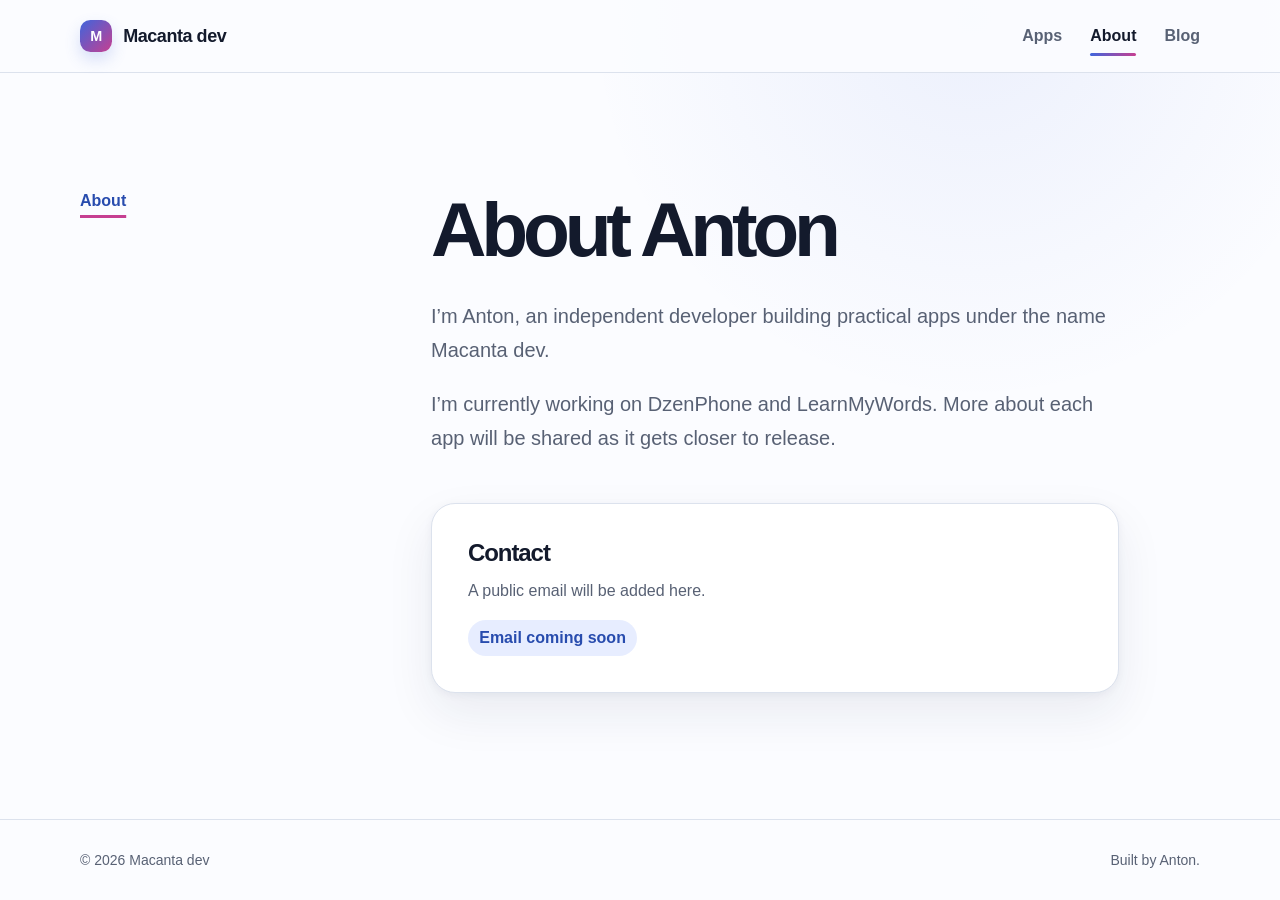
==== about/index.html @ 73a8bac7 "Build Macanta dev portfolio pages" ====
<!doctype html>
<html lang="en">
  <head>
    <meta charset="utf-8">
    <meta name="viewport" content="width=device-width, initial-scale=1">
    <meta
      name="description"
      content="About Anton, the independent developer behind Macanta dev."
    >
    <meta name="theme-color" content="#fbfcff">
    <title>About Anton — Macanta dev</title>
    <link rel="canonical" href="https://macanton.github.io/macanta-dev/about/">
    <link rel="icon" type="image/svg+xml" href="../assets/favicon.svg">
    <link rel="stylesheet" href="../styles.css">
  </head>
  <body>
    <a class="skip-link" href="#main-content">Skip to content</a>

    <header class="site-header">
      <div class="site-shell header-content">
        <a class="brand" href="../" aria-label="Macanta dev home">
          <span class="brand-mark" aria-hidden="true">M</span>
          <span>Macanta dev</span>
        </a>

        <nav class="primary-nav" aria-label="Primary navigation">
          <ul>
            <li><a href="../">Apps</a></li>
            <li><a href="./" aria-current="page">About</a></li>
            <li><a href="../blog/">Blog</a></li>
          </ul>
        </nav>
      </div>
    </header>

    <main id="main-content" tabindex="-1">
      <div class="content-page site-shell">
        <p class="page-kicker">About</p>

        <article class="article-content">
          <h1>About Anton</h1>
          <p>
            I’m Anton, an independent developer building practical apps under
            the name Macanta dev.
          </p>
          <p>
            I’m currently working on DzenPhone and LearnMyWords. More about each
            app will be shared as it gets closer to release.
          </p>

          <section class="contact-card" aria-labelledby="contact-title">
            <h2 id="contact-title">Contact</h2>
            <p>A public email will be added here.</p>
            <span class="email-status">Email coming soon</span>
          </section>
        </article>
      </div>
    </main>

    <footer class="site-footer">
      <div class="site-shell footer-content">
        <p>&copy; <time datetime="2026">2026</time> Macanta dev</p>
        <p>Built by Anton.</p>
      </div>
    </footer>
  </body>
</html>
---- styles.css ----
:root {
  color-scheme: light;
  --color-background: #fbfcff;
  --color-surface: #ffffff;
  --color-text: #131a2c;
  --color-text-muted: #586174;
  --color-accent: #3f65dc;
  --color-accent-strong: #284cae;
  --color-accent-soft: #e7edff;
  --color-pink: #c63f91;
  --color-border: #dce2ed;
  --color-focus: #284cae;
  --shadow-card: 0 1.25rem 3rem rgba(24, 38, 72, 0.08),
    0 0.125rem 0.5rem rgba(24, 38, 72, 0.05);
  --page-width: 70rem;
  --radius-card: 1.5rem;
  --radius-icon: 1.25rem;
}

*,
*::before,
*::after {
  box-sizing: border-box;
}

html {
  min-width: 20rem;
  background: var(--color-background);
  font-family:
    Inter, ui-sans-serif, -apple-system, BlinkMacSystemFont, "Segoe UI", sans-serif;
  -webkit-font-smoothing: antialiased;
  -moz-osx-font-smoothing: grayscale;
}

body {
  min-height: 100vh;
  margin: 0;
  display: flex;
  flex-direction: column;
  color: var(--color-text);
  background:
    radial-gradient(circle at 76% 2%, rgba(63, 101, 220, 0.08), transparent 24rem),
    var(--color-background);
  font-size: 1rem;
  line-height: 1.6;
}

a {
  color: var(--color-accent-strong);
  text-decoration-thickness: from-font;
  text-underline-position: from-font;
}

a:focus-visible,
[tabindex="-1"]:focus-visible {
  outline: 0.1875rem solid var(--color-focus);
  outline-offset: 0.25rem;
}

main[tabindex="-1"]:focus-visible {
  outline: none;
}

::selection {
  color: var(--color-text);
  background: #dfe7ff;
}

.site-shell {
  width: min(var(--page-width), calc(100% - 3rem));
  margin-inline: auto;
}

.skip-link {
  position: fixed;
  z-index: 100;
  inset-block-start: 0.75rem;
  inset-inline-start: 0.75rem;
  padding: 0.65rem 0.9rem;
  border-radius: 0.625rem;
  color: #ffffff;
  background: var(--color-text);
  font-weight: 700;
  transform: translateY(-200%);
  transition: transform 120ms ease-out;
}

.skip-link:focus {
  transform: translateY(0);
}

.site-header {
  border-bottom: 0.0625rem solid var(--color-border);
  background: rgba(251, 252, 255, 0.92);
}

.header-content {
  min-height: 4.5rem;
  display: flex;
  align-items: center;
  justify-content: space-between;
  gap: 2rem;
}

.brand {
  min-height: 2.75rem;
  display: inline-flex;
  align-items: center;
  gap: 0.7rem;
  color: var(--color-text);
  font-size: 1.125rem;
  font-weight: 700;
  letter-spacing: -0.025em;
  text-decoration: none;
  white-space: nowrap;
}

.brand-mark {
  width: 2rem;
  aspect-ratio: 1;
  display: grid;
  place-items: center;
  border-radius: 0.65rem;
  color: #ffffff;
  background: linear-gradient(135deg, var(--color-accent), var(--color-pink));
  box-shadow: 0 0.45rem 1rem rgba(63, 101, 220, 0.2);
  font-size: 0.9rem;
  font-weight: 800;
  line-height: 1;
}

.primary-nav ul {
  margin: 0;
  padding: 0;
  display: flex;
  align-items: center;
  gap: 1.75rem;
  list-style: none;
}

.primary-nav a {
  min-height: 2.75rem;
  display: inline-flex;
  align-items: center;
  position: relative;
  color: var(--color-text-muted);
  font-weight: 600;
  text-decoration: none;
  transition-property: color;
  transition-duration: 120ms;
}

.primary-nav a[aria-current="page"] {
  color: var(--color-text);
}

.primary-nav a[aria-current="page"]::after {
  content: "";
  position: absolute;
  inset-inline: 0;
  inset-block-end: 0.15rem;
  height: 0.1875rem;
  border-radius: 999px;
  background: linear-gradient(90deg, var(--color-accent), var(--color-pink));
}

main {
  flex: 1;
}

.apps-hero {
  max-width: 61rem;
  padding-block: clamp(5rem, 10vw, 8rem) clamp(4rem, 7vw, 6rem);
  text-align: center;
}

.eyebrow {
  margin: 0 0 0.9rem;
  color: var(--color-accent-strong);
  font-size: 0.8125rem;
  font-weight: 800;
  letter-spacing: 0.12em;
  line-height: 1.3;
  text-transform: uppercase;
}

h1,
h2,
h3,
p {
  overflow-wrap: break-word;
}

h1,
h2,
h3 {
  margin-block-start: 0;
  color: var(--color-text);
  line-height: 1.08;
  text-wrap: balance;
}

h1 {
  max-width: 15ch;
  margin: 0 auto 1.5rem;
  font-size: clamp(3rem, 7.3vw, 6rem);
  font-weight: 800;
  letter-spacing: -0.068em;
}

.gradient-text {
  color: var(--color-accent);
  background: linear-gradient(100deg, var(--color-accent) 8%, var(--color-pink) 94%);
  -webkit-background-clip: text;
  background-clip: text;
  -webkit-text-fill-color: transparent;
}

.hero-copy {
  max-width: 38rem;
  margin: 0 auto;
  color: var(--color-text-muted);
  font-size: clamp(1.0625rem, 2vw, 1.25rem);
  line-height: 1.65;
  text-wrap: pretty;
}

.app-showcase {
  padding-block-end: clamp(5rem, 9vw, 8rem);
}

.section-heading {
  display: flex;
  align-items: end;
  justify-content: space-between;
  gap: 2rem;
  margin-block-end: 1.5rem;
}

.section-heading .eyebrow {
  margin-block-end: 0.45rem;
}

h2 {
  margin-block-end: 0;
  font-size: clamp(2rem, 4vw, 2.75rem);
  font-weight: 700;
  letter-spacing: -0.045em;
}

.section-count {
  margin: 0;
  color: var(--color-text-muted);
  font-size: 0.875rem;
  font-weight: 600;
  white-space: nowrap;
}

.app-grid {
  display: grid;
  grid-template-columns: repeat(2, minmax(0, 1fr));
  gap: 1.5rem;
}

.app-card {
  min-height: 13rem;
  display: grid;
  grid-template-columns: auto minmax(0, 1fr);
  align-items: center;
  gap: 1.5rem;
  padding: 1.75rem;
  border: 0.0625rem solid var(--color-border);
  border-radius: var(--radius-card);
  background: var(--color-surface);
  box-shadow: var(--shadow-card);
}

.app-monogram {
  width: 6.5rem;
  aspect-ratio: 1;
  display: grid;
  place-items: center;
  border-radius: var(--radius-icon);
  color: #ffffff;
  box-shadow:
    inset 0 0 0 0.0625rem rgba(255, 255, 255, 0.25),
    0 0.8rem 1.8rem rgba(45, 71, 140, 0.18);
  font-size: 2.75rem;
  font-weight: 800;
  line-height: 1;
  letter-spacing: -0.08em;
}

.app-monogram-dzen {
  background: linear-gradient(145deg, #315bd6, #7996f1);
}

.app-monogram-words {
  background: linear-gradient(145deg, #b83e8a, #ec83b9);
}

.app-card h3 {
  margin-block-end: 0.6rem;
  font-size: clamp(1.5rem, 3vw, 2rem);
  font-weight: 700;
  letter-spacing: -0.04em;
}

.app-card p {
  margin: 0 0 1rem;
  color: var(--color-text-muted);
  text-wrap: pretty;
}

.status-label {
  display: inline-flex;
  align-items: center;
  min-height: 1.75rem;
  padding: 0.25rem 0.6rem;
  border-radius: 999px;
  color: var(--color-accent-strong);
  background: var(--color-accent-soft);
  font-size: 0.8125rem;
  font-weight: 700;
  line-height: 1.2;
  white-space: nowrap;
}

.content-page {
  display: grid;
  grid-template-columns: minmax(10rem, 0.34fr) minmax(0, 1fr);
  align-items: start;
  gap: clamp(2rem, 7vw, 7rem);
  padding-block: clamp(4rem, 9vw, 7.5rem) clamp(5rem, 9vw, 8rem);
}

.page-kicker {
  margin: 0;
  color: var(--color-accent-strong);
  font-size: 1rem;
  font-weight: 700;
  text-decoration: underline;
  text-decoration-color: var(--color-pink);
  text-decoration-thickness: 0.1875rem;
  text-underline-offset: 0.55rem;
}

.article-content {
  max-width: 43rem;
}

.article-content h1 {
  max-width: none;
  margin: 0 0 1.75rem;
  font-size: clamp(3rem, 6vw, 5rem);
  text-align: start;
}

.article-content > p {
  margin: 0 0 1.25rem;
  color: var(--color-text-muted);
  font-size: clamp(1.0625rem, 2vw, 1.25rem);
  line-height: 1.7;
}

.contact-card,
.blog-empty {
  margin-block-start: 3rem;
  padding: clamp(1.5rem, 4vw, 2.25rem);
  border: 0.0625rem solid var(--color-border);
  border-radius: var(--radius-card);
  background: var(--color-surface);
  box-shadow: var(--shadow-card);
}

.contact-card h2,
.blog-empty h2 {
  margin-block-end: 0.75rem;
  font-size: 1.5rem;
}

.contact-card p,
.blog-empty p {
  margin: 0;
  color: var(--color-text-muted);
}

.email-status {
  display: inline-flex;
  align-items: center;
  min-height: 2rem;
  margin-block-start: 1rem;
  padding: 0.35rem 0.7rem;
  border-radius: 999px;
  color: var(--color-accent-strong);
  background: var(--color-accent-soft);
  font-weight: 700;
}

.blog-empty {
  min-height: 17rem;
  display: grid;
  align-content: center;
  position: relative;
  overflow: hidden;
}

.blog-empty::after {
  content: "B";
  position: absolute;
  inset-inline-end: clamp(1.25rem, 5vw, 3rem);
  inset-block-start: 50%;
  color: var(--color-accent-soft);
  font-size: clamp(7rem, 18vw, 12rem);
  font-weight: 800;
  line-height: 1;
  transform: translateY(-50%);
  pointer-events: none;
}

.blog-empty > * {
  max-width: 27rem;
  position: relative;
  z-index: 1;
}

.site-footer {
  border-top: 0.0625rem solid var(--color-border);
}

.footer-content {
  min-height: 5rem;
  display: flex;
  align-items: center;
  justify-content: space-between;
  gap: 1.5rem;
  color: var(--color-text-muted);
  font-size: 0.875rem;
}

.footer-content p {
  margin: 0;
}

@media (hover: hover) {
  .primary-nav a:hover,
  .brand:hover {
    color: var(--color-accent-strong);
  }
}

@media (max-width: 52rem) {
  .app-grid {
    grid-template-columns: 1fr;
  }

  .content-page {
    grid-template-columns: 1fr;
    gap: 2.5rem;
  }
}

@media (max-width: 38rem) {
  .site-shell {
    width: min(var(--page-width), calc(100% - 2rem));
  }

  .header-content {
    min-height: 0;
    align-items: flex-start;
    flex-direction: column;
    gap: 0.25rem;
    padding-block: 0.75rem 0.35rem;
  }

  .primary-nav {
    width: 100%;
  }

  .primary-nav ul {
    justify-content: space-between;
    gap: 0.75rem;
  }

  .primary-nav a {
    min-height: 2.5rem;
  }

  .apps-hero {
    padding-block-start: 4rem;
  }

  h1 {
    font-size: clamp(2.75rem, 15vw, 4rem);
  }

  .section-heading {
    align-items: flex-start;
    flex-direction: column;
    gap: 0.5rem;
  }

  .app-card {
    grid-template-columns: 1fr;
    align-items: start;
  }

  .app-monogram {
    width: 5rem;
    border-radius: 1rem;
    font-size: 2.125rem;
  }

  .content-page {
    padding-block-start: 3.5rem;
  }

  .article-content h1 {
    font-size: clamp(2.75rem, 14vw, 4rem);
  }

  .blog-empty::after {
    opacity: 0.7;
  }

  .footer-content {
    align-items: flex-start;
    flex-direction: column;
    justify-content: center;
    gap: 0.2rem;
    padding-block: 1rem;
  }
}

@media (prefers-reduced-motion: reduce) {
  *,
  *::before,
  *::after {
    scroll-behavior: auto !important;
    transition-duration: 0.01ms !important;
  }
}

@media (forced-colors: active) {
  .brand-mark,
  .app-monogram,
  .status-label,
  .email-status {
    border: 0.0625rem solid currentColor;
  }

  .gradient-text {
    color: LinkText;
    background: none;
    -webkit-text-fill-color: currentColor;
  }
}
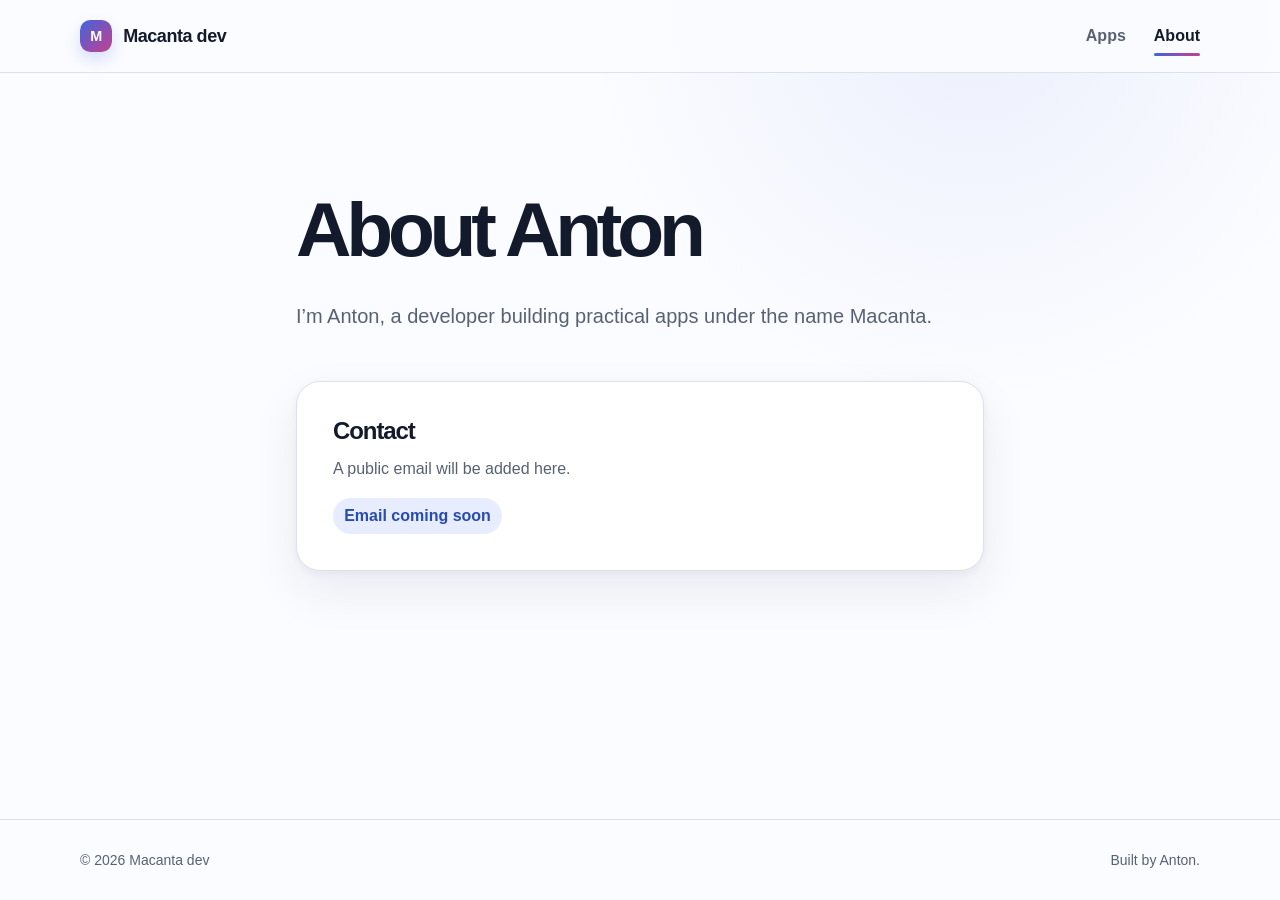
==== commit 57e8598e: "Refine site copy and navigation" ====
--- a/about/index.html
+++ b/about/index.html
@@ -27,25 +27,18 @@
           <ul>
             <li><a href="../">Apps</a></li>
             <li><a href="./" aria-current="page">About</a></li>
-            <li><a href="../blog/">Blog</a></li>
           </ul>
         </nav>
       </div>
     </header>
 
     <main id="main-content" tabindex="-1">
-      <div class="content-page site-shell">
-        <p class="page-kicker">About</p>
-
+      <div class="content-page content-page-single site-shell">
         <article class="article-content">
           <h1>About Anton</h1>
           <p>
-            I’m Anton, an independent developer building practical apps under
-            the name Macanta dev.
-          </p>
-          <p>
-            I’m currently working on DzenPhone and LearnMyWords. More about each
-            app will be shared as it gets closer to release.
+            I’m Anton, a developer building practical apps under the name
+            Macanta.
           </p>
 
           <section class="contact-card" aria-labelledby="contact-title">
--- a/styles.css
+++ b/styles.css
@@ -216,15 +216,6 @@
   -webkit-text-fill-color: transparent;
 }
 
-.hero-copy {
-  max-width: 38rem;
-  margin: 0 auto;
-  color: var(--color-text-muted);
-  font-size: clamp(1.0625rem, 2vw, 1.25rem);
-  line-height: 1.65;
-  text-wrap: pretty;
-}
-
 .app-showcase {
   padding-block-end: clamp(5rem, 9vw, 8rem);
 }
@@ -334,6 +325,11 @@
   padding-block: clamp(4rem, 9vw, 7.5rem) clamp(5rem, 9vw, 8rem);
 }
 
+.content-page-single {
+  grid-template-columns: minmax(0, 43rem);
+  justify-content: center;
+}
+
 .page-kicker {
   margin: 0;
   color: var(--color-accent-strong);
@@ -354,6 +350,11 @@
   margin: 0 0 1.75rem;
   font-size: clamp(3rem, 6vw, 5rem);
   text-align: start;
+}
+
+.article-content .blog-title {
+  font-size: clamp(1.45rem, 5.2vw, 3.65rem);
+  white-space: nowrap;
 }
 
 .article-content > p {
